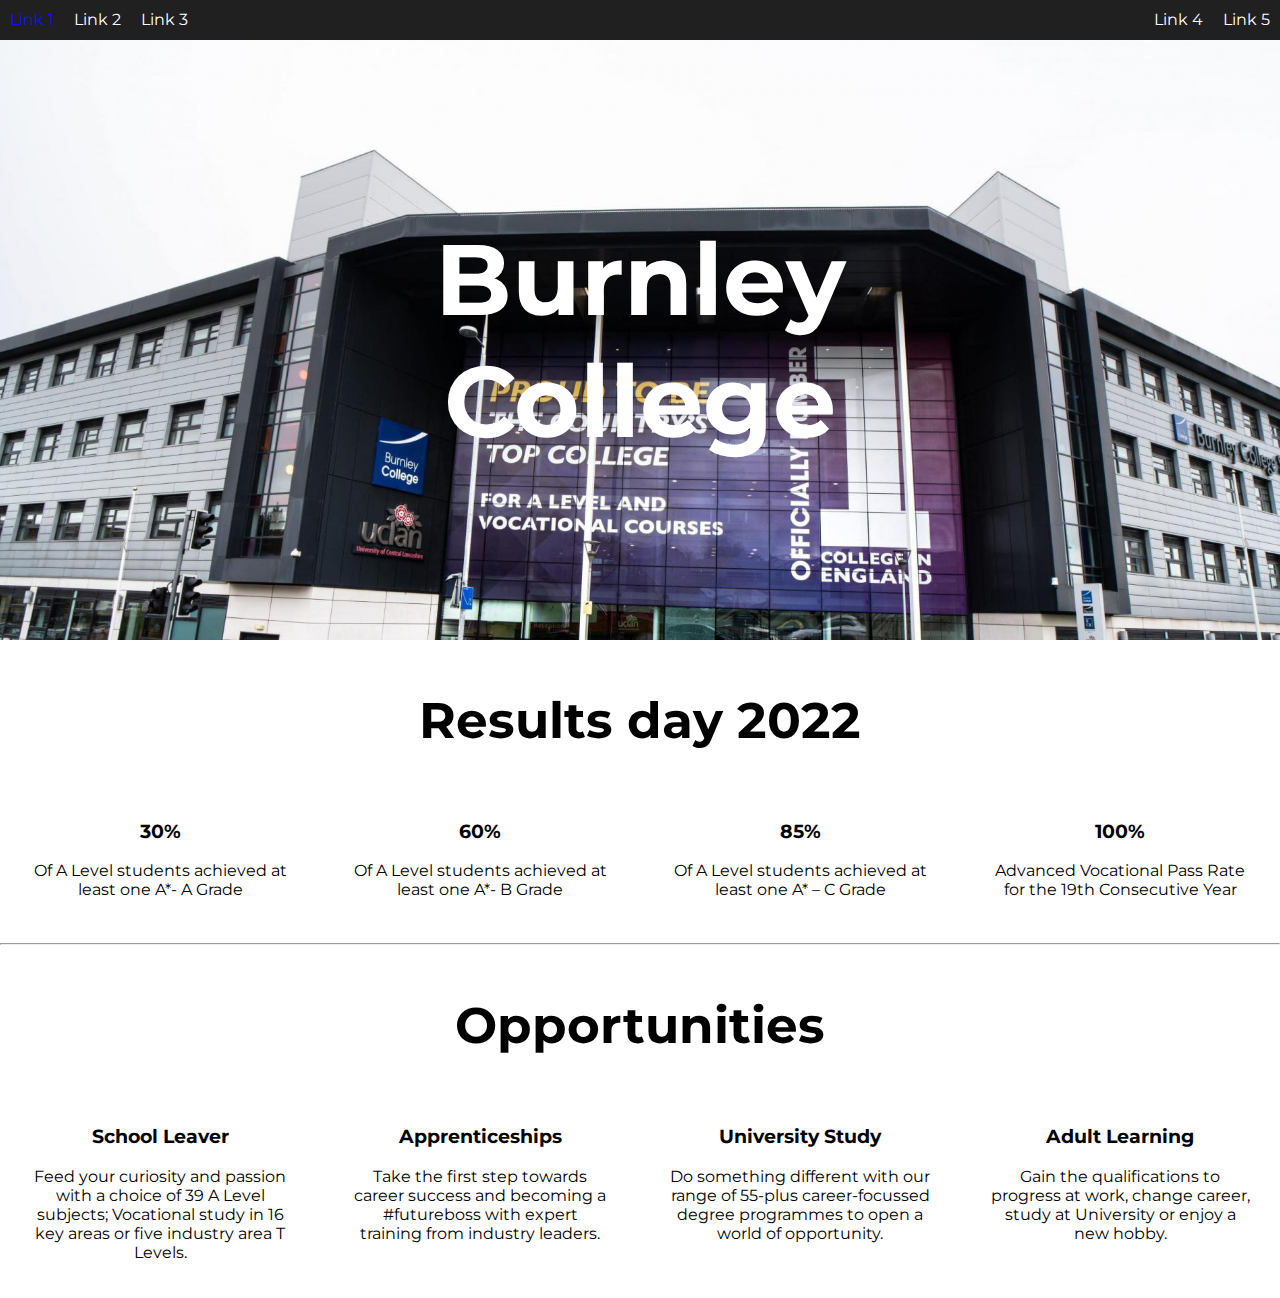
==== index.html @ fc14fb21 "Init upload" ====
<!DOCTYPE html>
<html lang="en">

<head>
        <meta charset="UTF-8">
        <meta http-equiv="X-UA-Compatible" content="IE=edge">
        <meta name="viewport" content="width=device-width, initial-scale=1.0">
        <title>Document</title>
        <link rel="stylesheet" href="style.css">
</head>

<body></body>
<nav>
        <a href="#">Link 1</a>
        <a href="#">Link 2</a>
        <a href="#">Link 3</a>
        <div class="right-links">
                <a href="#">Link 4</a>
                <a href="#">Link 5</a>
        </div>
</nav>
<div class="parallax-bg">
        <div class="parallax-content"></div>
        <h1 class="heading">Burnley College</h1>
</div>
<div class="container">
        <h2>Results day 2022</h2>
        <div class="card-container">
                <div class="card">
                        <h3>30%</h3>
                        <p>Of A Level students achieved at least one A*- A Grade</p>
                </div>
                <div class="card">
                        <h3>60%</h3>
                        <p>Of A Level students achieved at least one A*- B Grade</p>
                </div>
                <div class="card">
                        <h3>85%</h3>
                        <p>Of A Level students achieved at least one A* – C Grade</p>
                </div>
                <div class="card">
                        <h3>100%</h3>
                        <p>Advanced Vocational Pass Rate for the 19th Consecutive Year</p>
                </div>
        </div>
</div>
<hr>
<div class="container">
        <h2>Opportunities</h2>
        <div class="card-container">
                <div class="card">
                        <h3>School Leaver</h3>
                        <p>Feed your curiosity and passion with a choice of 39 A Level subjects; Vocational
                                study in 16 key areas or five industry area T Levels.</p>
                </div>
                <div class="card">
                        <h3>Apprenticeships</h3>
                        <p>Take the first step towards career success and becoming a #futureboss with expert
                                training from industry leaders.</p>
                </div>
                <div class="card">
                        <h3>University Study</h3>
                        <p>Do something different with our range of 55-plus career-focussed degree programmes to
                                open a world of opportunity.</p>
                </div>
                <div class="card">
                        <h3>Adult Learning</h3>
                        <p>Gain the qualifications to progress at work, change career, study at University or
                                enjoy a new hobby.</p>
                </div>
        </div>
</div>
</body>

</html>
---- style.css ----
@import url('https://fonts.googleapis.com/css2?family=Montserrat&display=swap');

html,
body {
        margin: 0;
        font-family: 'Montserrat', sans-serif;

}

nav {
        background: #202020;
        color: #ffffff;
        height: 40px;
}

nav a {
        float: left;
        padding: 10px;
        color: #ffffff;
        text-decoration: none;
}

nav a:hover {
        color: #0f0fff;
}

.right-links {
        float: right;
}

.parallax-bg {
        background: url('background.jpg') no-repeat center center fixed;
        background-size: cover;
        height: 600px;
        width: 100%;
        position: relative;
}

.parallax-content {
        position: absolute;
        top: 50%;
        left: 50%;
        transform: translate(-50%, -50%);
}

.heading {
        color: #fff;
        margin: 0;
        font-size: 100px;
        text-align: center;
        position: absolute;
        top: 50%;
        left: 50%;
        transform: translate(-50%, -50%);
}

.container {
        text-align: center;
        margin-top: 50px;
}

h2 {
        margin-bottom: 30px;
        font-size: 50px;
}

.card-container {
        display: flex;
        justify-content: center;
}

.card {
        padding: 20px;
        width: 300px;
        margin: 0 10px;
        text-align: center;
}

.card:hover{
        transition-duration: 0.5s;
        background: #cacaca;
        border-radius: 8px;

}
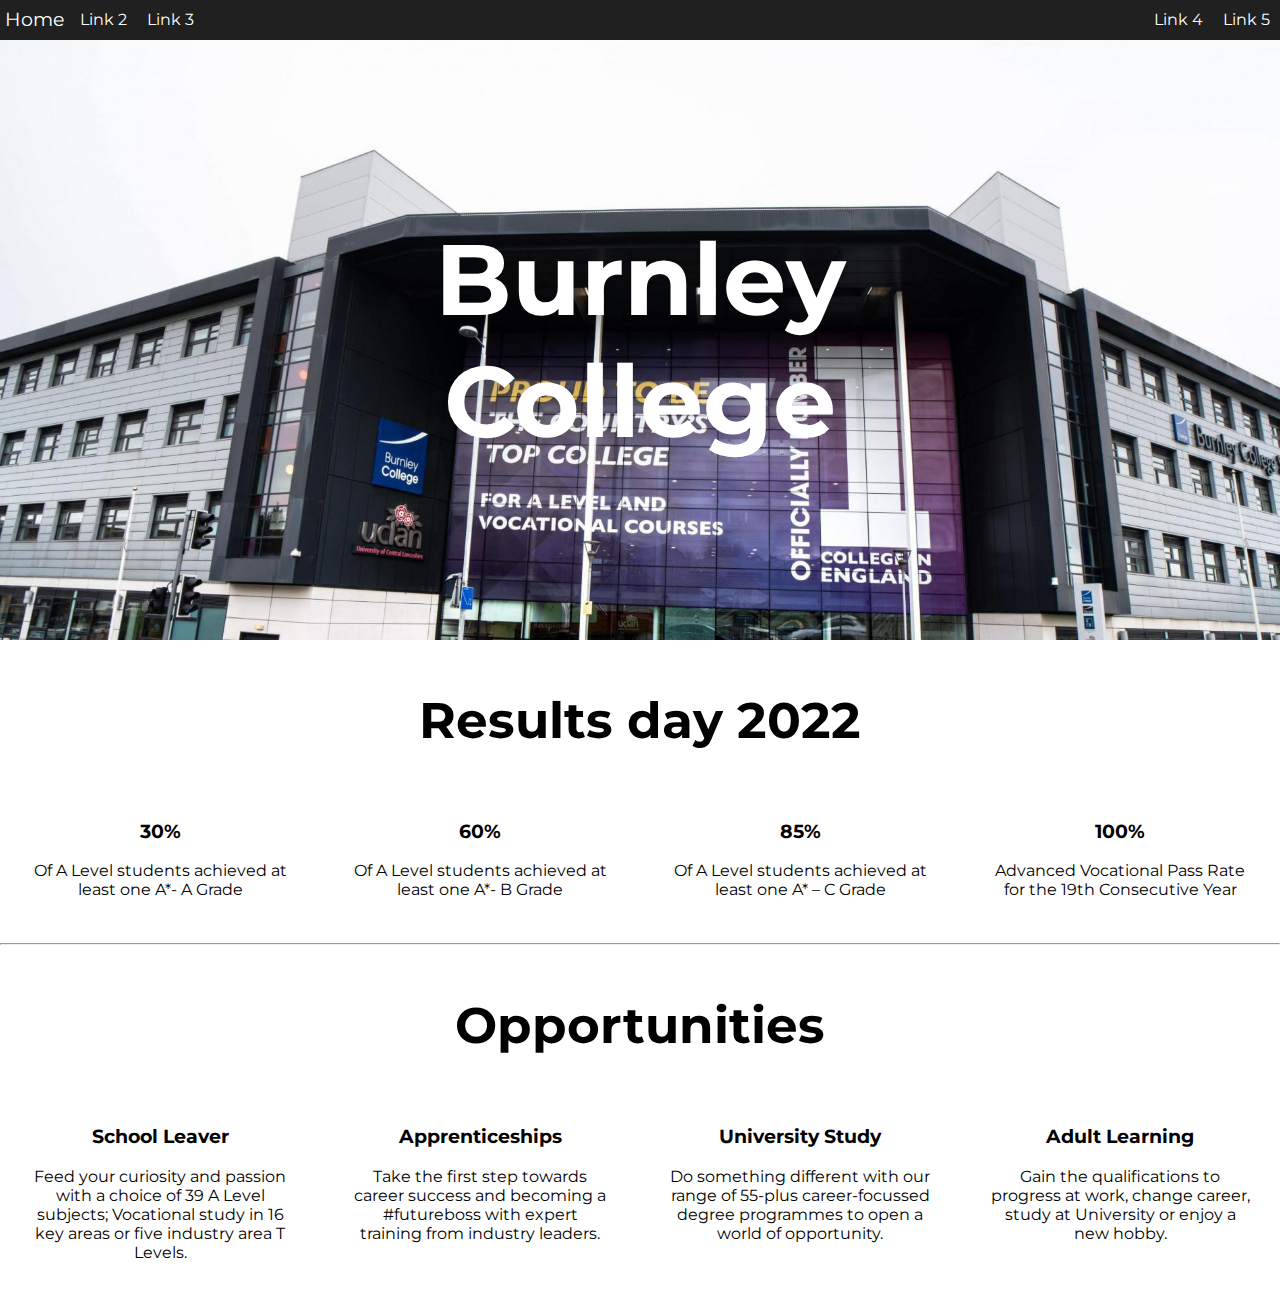
==== commit d9278a36: "Local folder update" ====
--- a/index.html
+++ b/index.html
@@ -11,7 +11,7 @@
 
 <body></body>
 <nav>
-        <a href="#">Link 1</a>
+        <a href="./index.html">Home</a>
         <a href="#">Link 2</a>
         <a href="#">Link 3</a>
         <div class="right-links">
--- a/style.css
+++ b/style.css
@@ -20,16 +20,12 @@
         text-decoration: none;
 }
 
-nav a:hover {
-        color: #0f0fff;
-}
-
 .right-links {
         float: right;
 }
 
 .parallax-bg {
-        background: url('background.jpg') no-repeat center center fixed;
+        background: url('./img/background.jpg') no-repeat center center fixed;
         background-size: cover;
         height: 600px;
         width: 100%;
@@ -82,4 +78,16 @@
         border-radius: 8px;
 
 }
+
+a{
+        text-decoration: none;
+        color: #fff;
+}
+
+a:hover{
+        text-decoration: none;
+        color: #fff;
+        transform: scale(120%);
+        transition: 100ms;
+}
       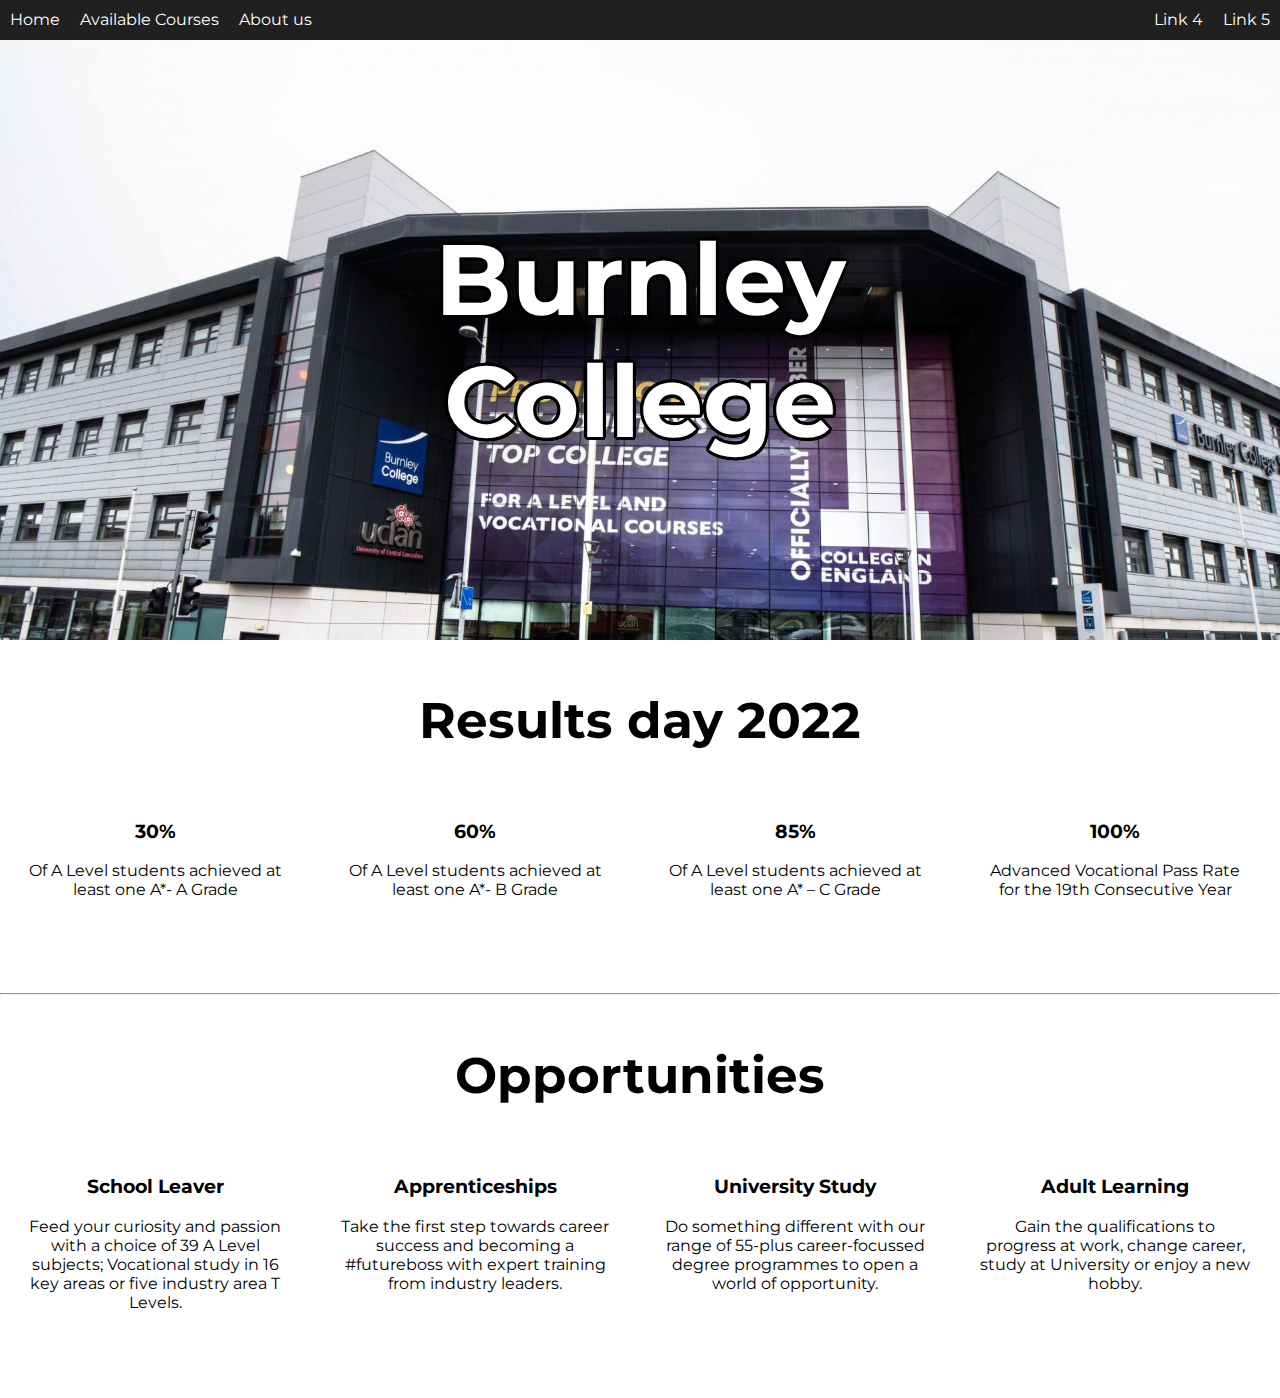
==== commit 2c2362b5: "My eyes are hurting" ====
--- a/index.html
+++ b/index.html
@@ -12,8 +12,8 @@
 <body></body>
 <nav>
         <a href="./index.html">Home</a>
-        <a href="#">Link 2</a>
-        <a href="#">Link 3</a>
+        <a href="courses.html">Available Courses</a>
+        <a href="aboutUs.html">About us</a>
         <div class="right-links">
                 <a href="#">Link 4</a>
                 <a href="#">Link 5</a>
--- a/style.css
+++ b/style.css
@@ -48,11 +48,16 @@
         top: 50%;
         left: 50%;
         transform: translate(-50%, -50%);
+        
 }
 
 .container {
         text-align: center;
         margin-top: 50px;
+}
+
+h1{
+        text-shadow: rgb(0, 0, 0) 3px 0px 0px, rgb(0, 0, 0) 2.83487px 0.981584px 0px, rgb(0, 0, 0) 2.35766px 1.85511px 0px, rgb(0, 0, 0) 1.62091px 2.52441px 0px, rgb(0, 0, 0) 0.705713px 2.91581px 0px, rgb(0, 0, 0) -0.287171px 2.98622px 0px, rgb(0, 0, 0) -1.24844px 2.72789px 0px, rgb(0, 0, 0) -2.07227px 2.16926px 0px, rgb(0, 0, 0) -2.66798px 1.37182px 0px, rgb(0, 0, 0) -2.96998px 0.42336px 0px, rgb(0, 0, 0) -2.94502px -0.571704px 0px, rgb(0, 0, 0) -2.59586px -1.50383px 0px, rgb(0, 0, 0) -1.96093px -2.27041px 0px, rgb(0, 0, 0) -1.11013px -2.78704px 0px, rgb(0, 0, 0) -0.137119px -2.99686px 0px, rgb(0, 0, 0) 0.850987px -2.87677px 0px, rgb(0, 0, 0) 1.74541px -2.43999px 0px, rgb(0, 0, 0) 2.44769px -1.73459px 0px, rgb(0, 0, 0) 2.88051px -0.838247px 0px;
 }
 
 h2 {
@@ -68,7 +73,7 @@
 .card {
         padding: 20px;
         width: 300px;
-        margin: 0 10px;
+        margin: 0px 10px 50px 0px;
         text-align: center;
 }
 
@@ -87,7 +92,5 @@
 a:hover{
         text-decoration: none;
         color: #fff;
-        transform: scale(120%);
-        transition: 100ms;
 }
       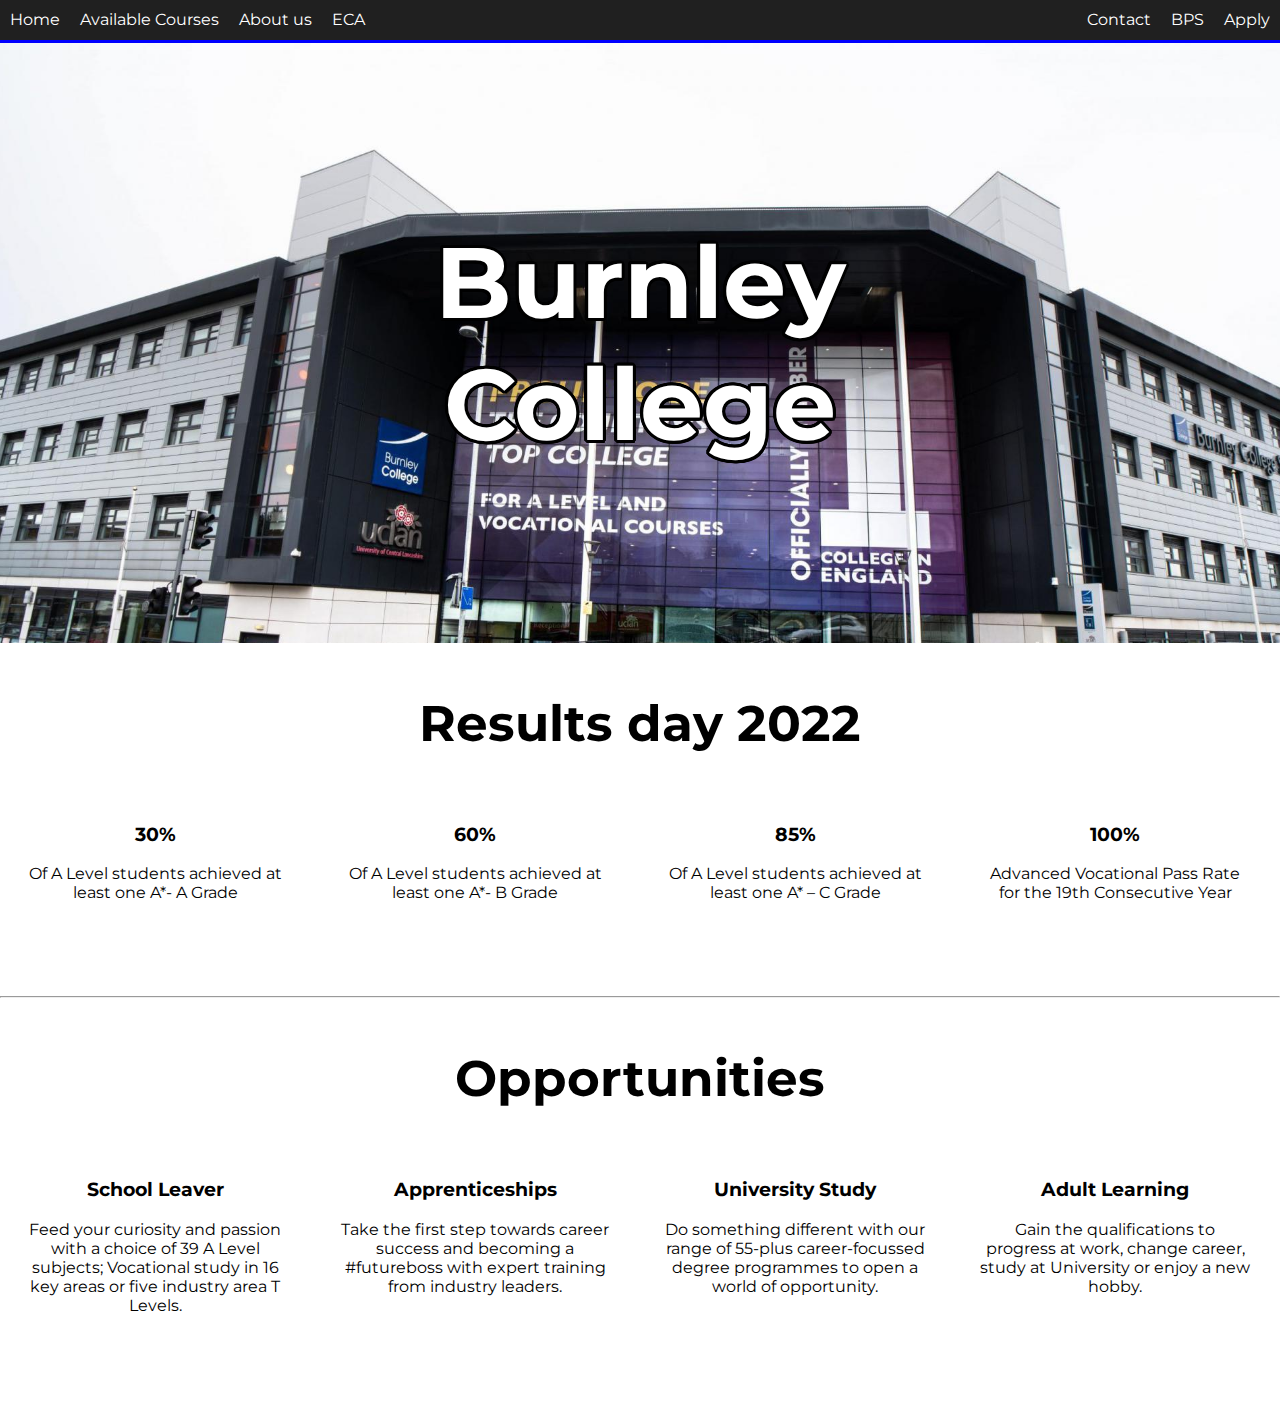
==== commit 3dc8b5af: "Current build" ====
--- a/index.html
+++ b/index.html
@@ -5,7 +5,10 @@
         <meta charset="UTF-8">
         <meta http-equiv="X-UA-Compatible" content="IE=edge">
         <meta name="viewport" content="width=device-width, initial-scale=1.0">
-        <title>Document</title>
+        <title>Homepage</title>
+        <meta name="description" content="This page is about the College">
+        <meta name="keywords" content="Burnley, Burnley College, Education, College,
+        Higher Education, Apprenticeships, BTEC, TLevls, Computer science, Travel and Tourism">
         <link rel="stylesheet" href="style.css">
 </head>
 
@@ -14,9 +17,11 @@
         <a href="./index.html">Home</a>
         <a href="courses.html">Available Courses</a>
         <a href="aboutUs.html">About us</a>
+        <a href="extraCurricular.html">ECA</a>
         <div class="right-links">
-                <a href="#">Link 4</a>
-                <a href="#">Link 5</a>
+                <a href="contact.html">Contact</a>
+                <a href="division.html">BPS</a>
+                <a href="apply.html">Apply</a>
         </div>
 </nav>
 <div class="parallax-bg">
--- a/style.css
+++ b/style.css
@@ -11,6 +11,7 @@
         background: #202020;
         color: #ffffff;
         height: 40px;
+        border-bottom: 3px solid #0000ff;
 }
 
 nav a {
@@ -48,7 +49,7 @@
         top: 50%;
         left: 50%;
         transform: translate(-50%, -50%);
-        
+
 }
 
 .container {
@@ -56,7 +57,7 @@
         margin-top: 50px;
 }
 
-h1{
+h1 {
         text-shadow: rgb(0, 0, 0) 3px 0px 0px, rgb(0, 0, 0) 2.83487px 0.981584px 0px, rgb(0, 0, 0) 2.35766px 1.85511px 0px, rgb(0, 0, 0) 1.62091px 2.52441px 0px, rgb(0, 0, 0) 0.705713px 2.91581px 0px, rgb(0, 0, 0) -0.287171px 2.98622px 0px, rgb(0, 0, 0) -1.24844px 2.72789px 0px, rgb(0, 0, 0) -2.07227px 2.16926px 0px, rgb(0, 0, 0) -2.66798px 1.37182px 0px, rgb(0, 0, 0) -2.96998px 0.42336px 0px, rgb(0, 0, 0) -2.94502px -0.571704px 0px, rgb(0, 0, 0) -2.59586px -1.50383px 0px, rgb(0, 0, 0) -1.96093px -2.27041px 0px, rgb(0, 0, 0) -1.11013px -2.78704px 0px, rgb(0, 0, 0) -0.137119px -2.99686px 0px, rgb(0, 0, 0) 0.850987px -2.87677px 0px, rgb(0, 0, 0) 1.74541px -2.43999px 0px, rgb(0, 0, 0) 2.44769px -1.73459px 0px, rgb(0, 0, 0) 2.88051px -0.838247px 0px;
 }
 
@@ -77,20 +78,19 @@
         text-align: center;
 }
 
-.card:hover{
+.card:hover {
         transition-duration: 0.5s;
         background: #cacaca;
         border-radius: 8px;
 
 }
 
-a{
+a {
         text-decoration: none;
         color: #fff;
 }
 
-a:hover{
+a:hover {
         text-decoration: none;
         color: #fff;
-}
-      +}